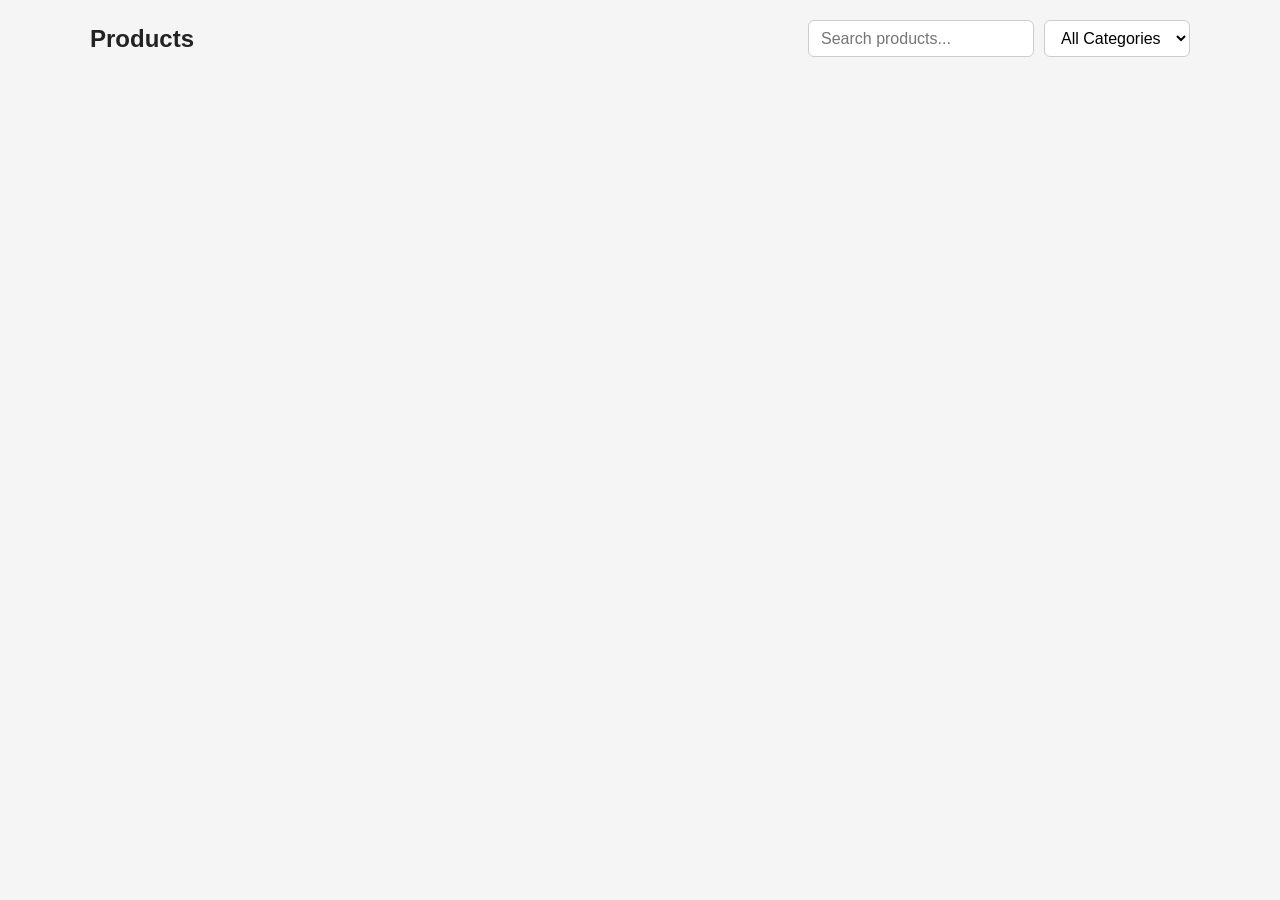
==== index.html @ 871c1195 "Write up HTML & CSS for Products page" ====
<!DOCTYPE html>
<html lang="en">
<head>
    <meta charset="UTF-8">
    <meta name="viewport" content="width=device-width, initial-scale=1.0">
    <title>Mini Marketplace - Products</title>
    <link rel="stylesheet" href="style.css">
</head>
<body>
    <main class="container">
        <section id="products-section" aria-labelledby="products-heading">
            <div class="products-header">
                <h1 id="products-heading">Products</h1>
                <div class="products-controls">
                    <input
                        type="search"
                        id="search-input"
                        placeholder="Search products..."
                        aria-label="Search products"
                    >
                    <select id="category-filter" aria-label="Filter by category">
                        <option value="all">All Categories</option>
                    </select>
                </div>
            </div>

            <p id="products-loading" class="status-message" hidden>Loading products...</p>

            <div id="products-error" class="error-box" hidden>
                <p id="products-error-text">Unable to load products. Please try again.</p>
                <button type="button" id="products-retry-btn">Try Again</button>
            </div>

            <p id="products-empty" class="status-message" hidden>No products match your search.</p>

            <div id="products-grid" class="products-grid"></div>
        </section>
    </main>

    <script src="script.js" defer></script>
</body>
</html>
---- style.css ----
* {
    box-sizing: border-box;
    margin: 0;
    padding: 0;
}

[hidden] {
    display: none !important;
}

body {
    font-family: Arial, sans-serif;
    background-color: #f5f5f5;
    color: #222222;
    line-height: 1.5;
    padding: 20px;
}

.container {
    max-width: 1100px;
    margin: 0 auto;
}

.products-header {
    display: flex;
    justify-content: space-between;
    align-items: center;
    flex-wrap: wrap;
    gap: 12px;
    margin-bottom: 20px;
}

.products-controls {
    display: flex;
    gap: 10px;
    flex-wrap: wrap;
}

input,
select {
    padding: 8px 12px;
    font-size: 16px;
    border: 1px solid #cccccc;
    border-radius: 6px;
    background-color: #ffffff;
}

button {
    padding: 10px 14px;
    font-size: 15px;
    font-weight: bold;
    background-color: #2563eb;
    color: #ffffff;
    border: none;
    border-radius: 6px;
    cursor: pointer;
}

button:hover {
    background-color: #1d4ed8;
}

.status-message {
    text-align: center;
    padding: 20px;
    font-size: 16px;
    color: #555555;
}

.error-box {
    background-color: #fee2e2;
    border: 1px solid #fca5a5;
    color: #991b1b;
    padding: 16px;
    border-radius: 6px;
    text-align: center;
    margin-bottom: 20px;
}

.error-box button {
    margin-top: 10px;
    background-color: #dc2626;
}

.error-box button:hover {
    background-color: #b91c1c;
}

.products-grid {
    display: grid;
    grid-template-columns: repeat(auto-fill, minmax(220px, 1fr));
    gap: 16px;
}

.product-card {
    background-color: #ffffff;
    border: 1px solid #dddddd;
    border-radius: 8px;
    padding: 14px;
    display: flex;
    flex-direction: column;
    justify-content: space-between;
    gap: 10px;
}

.product-card img {
    width: 100%;
    height: 160px;
    object-fit: cover;
    border-radius: 4px;
}

.product-title {
    font-size: 16px;
    font-weight: bold;
}

.product-category {
    font-size: 13px;
    color: #666666;
}

.product-price {
    font-size: 17px;
    font-weight: bold;
    color: #16a34a;
}

@media (max-width: 600px) {
    body {
        padding: 12px;
    }

    .products-controls {
        width: 100%;
    }

    input,
    select {
        width: 100%;
    }
}
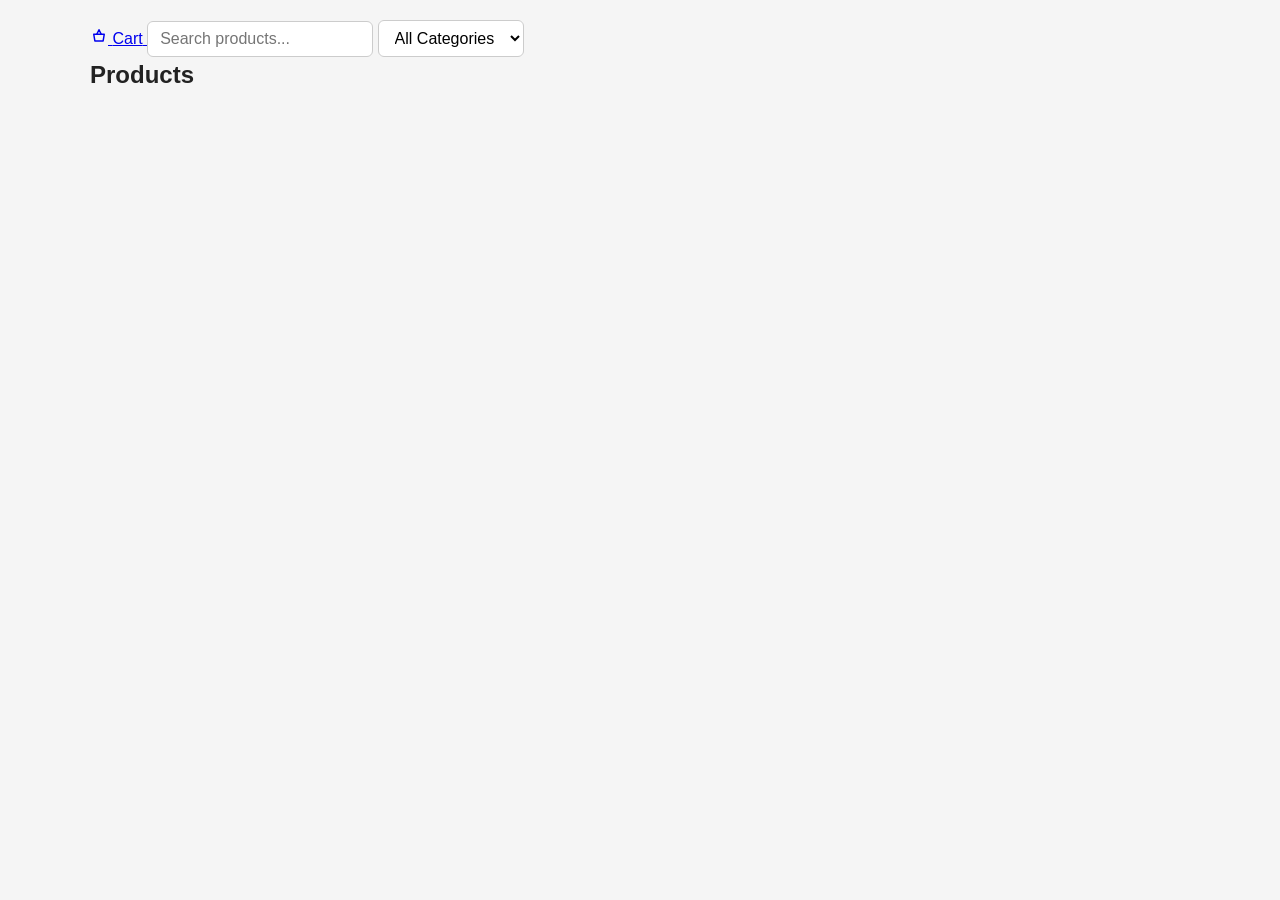
==== commit a8d2dcb2: "feat(products): add HTML structure for products section" ====
--- a/index.html
+++ b/index.html
@@ -1,28 +1,34 @@
 <!DOCTYPE html>
 <html lang="en">
+
 <head>
     <meta charset="UTF-8">
     <meta name="viewport" content="width=device-width, initial-scale=1.0">
     <title>Mini Marketplace - Products</title>
     <link rel="stylesheet" href="style.css">
 </head>
+
 <body>
     <main class="container">
         <section id="products-section" aria-labelledby="products-heading">
-            <div class="products-header">
-                <h1 id="products-heading">Products</h1>
-                <div class="products-controls">
-                    <input
-                        type="search"
-                        id="search-input"
-                        placeholder="Search products..."
-                        aria-label="Search products"
-                    >
-                    <select id="category-filter" aria-label="Filter by category">
-                        <option value="all">All Categories</option>
-                    </select>
-                </div>
-            </div>
+            <header class="top-bar">
+                <a href="cart.html" id="cart-btn" class="cart-btn" aria-label="Go to cart">
+                    <svg width="18" height="18" viewBox="0 0 24 24" fill="none" stroke="currentColor" stroke-width="2"
+                        stroke-linecap="round" stroke-linejoin="round" aria-hidden="true">
+                        <path d="M5 11h14l-1.5 9h-11z" />
+                        <path d="M9 11l3-6 3 6" />
+                    </svg>
+                    <span>Cart</span>
+                </a>
+
+                <input type="search" id="search-input" placeholder="Search products..." aria-label="Search products">
+
+                <select id="category-filter" aria-label="Filter by category">
+                    <option value="all">All Categories</option>
+                </select>
+            </header>
+
+            <h1 id="products-heading" class="products-title">Products</h1>
 
             <p id="products-loading" class="status-message" hidden>Loading products...</p>
 
@@ -37,6 +43,7 @@
         </section>
     </main>
 
-    <script src="script.js" defer></script>
+    <script src="product.js" defer></script>
 </body>
-</html>
+
+</html>
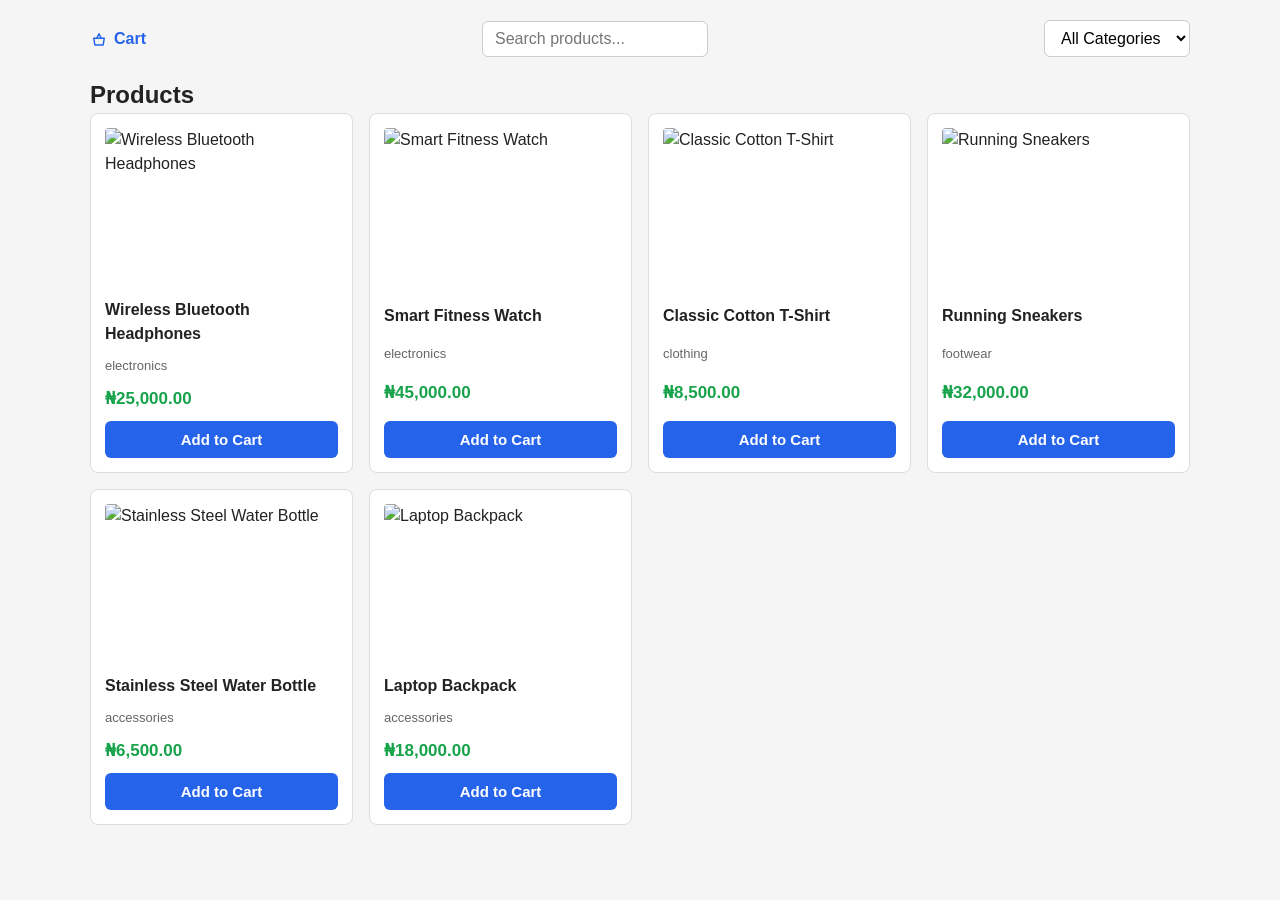
==== commit f9dd69cd: "feat: pass cart state via URL hash between pages" ====
--- a/index.html
+++ b/index.html
@@ -43,6 +43,7 @@
         </section>
     </main>
 
+    <script src="main.js" defer></script>
     <script src="product.js" defer></script>
 </body>
 
--- a/style.css
+++ b/style.css
@@ -1,142 +1,969 @@
-* {
-    box-sizing: border-box;
-    margin: 0;
-    padding: 0;
-}
-
-[hidden] {
-    display: none !important;
-}
-
-body {
-    font-family: Arial, sans-serif;
-    background-color: #f5f5f5;
-    color: #222222;
-    line-height: 1.5;
-    padding: 20px;
-}
-
-.container {
-    max-width: 1100px;
-    margin: 0 auto;
-}
-
-.products-header {
-    display: flex;
-    justify-content: space-between;
-    align-items: center;
-    flex-wrap: wrap;
-    gap: 12px;
-    margin-bottom: 20px;
-}
-
-.products-controls {
-    display: flex;
-    gap: 10px;
-    flex-wrap: wrap;
-}
-
-input,
-select {
-    padding: 8px 12px;
-    font-size: 16px;
-    border: 1px solid #cccccc;
-    border-radius: 6px;
-    background-color: #ffffff;
-}
-
-button {
-    padding: 10px 14px;
-    font-size: 15px;
-    font-weight: bold;
-    background-color: #2563eb;
-    color: #ffffff;
-    border: none;
-    border-radius: 6px;
-    cursor: pointer;
-}
-
-button:hover {
-    background-color: #1d4ed8;
-}
-
-.status-message {
-    text-align: center;
-    padding: 20px;
-    font-size: 16px;
-    color: #555555;
-}
-
-.error-box {
-    background-color: #fee2e2;
-    border: 1px solid #fca5a5;
-    color: #991b1b;
-    padding: 16px;
-    border-radius: 6px;
-    text-align: center;
-    margin-bottom: 20px;
-}
-
-.error-box button {
-    margin-top: 10px;
-    background-color: #dc2626;
-}
-
-.error-box button:hover {
-    background-color: #b91c1c;
-}
-
-.products-grid {
-    display: grid;
-    grid-template-columns: repeat(auto-fill, minmax(220px, 1fr));
-    gap: 16px;
-}
-
-.product-card {
-    background-color: #ffffff;
-    border: 1px solid #dddddd;
-    border-radius: 8px;
-    padding: 14px;
-    display: flex;
-    flex-direction: column;
-    justify-content: space-between;
-    gap: 10px;
-}
-
-.product-card img {
-    width: 100%;
-    height: 160px;
-    object-fit: cover;
-    border-radius: 4px;
-}
-
-.product-title {
-    font-size: 16px;
-    font-weight: bold;
-}
-
-.product-category {
-    font-size: 13px;
-    color: #666666;
-}
-
-.product-price {
-    font-size: 17px;
-    font-weight: bold;
-    color: #16a34a;
-}
-
-@media (max-width: 600px) {
-    body {
-        padding: 12px;
-    }
-
-    .products-controls {
-        width: 100%;
-    }
-
-    input,
-    select {
-        width: 100%;
-    }
-}
+* {
+    box-sizing: border-box;
+    margin: 0;
+    padding: 0;
+}
+
+[hidden] {
+    display: none !important;
+}
+
+body {
+    font-family: Arial, sans-serif;
+    background-color: #f5f5f5;
+    color: #222222;
+    line-height: 1.5;
+    padding: 20px;
+}
+
+.container {
+    max-width: 1100px;
+    margin: 0 auto;
+}
+
+.products-header {
+    display: flex;
+    justify-content: space-between;
+    align-items: center;
+    flex-wrap: wrap;
+    gap: 12px;
+    margin-bottom: 20px;
+}
+
+.products-controls {
+    display: flex;
+    gap: 10px;
+    flex-wrap: wrap;
+}
+
+input,
+select {
+    padding: 8px 12px;
+    font-size: 16px;
+    border: 1px solid #cccccc;
+    border-radius: 6px;
+    background-color: #ffffff;
+}
+
+button {
+    padding: 10px 14px;
+    font-size: 15px;
+    font-weight: bold;
+    background-color: #2563eb;
+    color: #ffffff;
+    border: none;
+    border-radius: 6px;
+    cursor: pointer;
+}
+
+button:hover {
+    background-color: #1d4ed8;
+}
+
+.status-message {
+    text-align: center;
+    padding: 20px;
+    font-size: 16px;
+    color: #555555;
+}
+
+.error-box {
+    background-color: #fee2e2;
+    border: 1px solid #fca5a5;
+    color: #991b1b;
+    padding: 16px;
+    border-radius: 6px;
+    text-align: center;
+    margin-bottom: 20px;
+}
+
+.error-box button {
+    margin-top: 10px;
+    background-color: #dc2626;
+}
+
+.error-box button:hover {
+    background-color: #b91c1c;
+}
+
+.error-actions {
+    display: flex;
+    justify-content: center;
+    align-items: center;
+    gap: 10px;
+    flex-wrap: wrap;
+    margin-top: 10px;
+}
+
+.error-actions .button-link {
+    margin-top: 0;
+}
+
+.error-actions button {
+    margin-top: 0;
+}
+
+.products-grid {
+    display: grid;
+    grid-template-columns: repeat(auto-fill, minmax(220px, 1fr));
+    gap: 16px;
+}
+
+.product-card {
+    background-color: #ffffff;
+    border: 1px solid #dddddd;
+    border-radius: 8px;
+    padding: 14px;
+    display: flex;
+    flex-direction: column;
+    justify-content: space-between;
+    gap: 10px;
+}
+
+.product-card img {
+    width: 100%;
+    height: 160px;
+    object-fit: cover;
+    border-radius: 4px;
+}
+
+.product-title {
+    font-size: 16px;
+    font-weight: bold;
+}
+
+.product-category {
+    font-size: 13px;
+    color: #666666;
+}
+
+.product-price {
+    font-size: 17px;
+    font-weight: bold;
+    color: #16a34a;
+}
+
+/* Navigation & Top Bar */
+.top-bar {
+    display: flex;
+    justify-content: space-between;
+    align-items: center;
+    flex-wrap: wrap;
+    gap: 12px;
+    margin-bottom: 20px;
+}
+
+.cart-btn,
+.nav-link {
+    display: inline-flex;
+    align-items: center;
+    gap: 6px;
+    text-decoration: none;
+    color: #2563eb;
+    font-weight: bold;
+    font-size: 16px;
+}
+
+.cart-btn:hover,
+.nav-link:hover {
+    color: #1d4ed8;
+}
+
+.cart-badge {
+    display: inline-block;
+    background-color: #2563eb;
+    color: #ffffff;
+    font-size: 12px;
+    font-weight: bold;
+    padding: 2px 7px;
+    border-radius: 999px;
+    margin-left: 4px;
+}
+
+.button-link {
+    display: inline-block;
+    padding: 10px 14px;
+    background-color: #2563eb;
+    color: #ffffff;
+    text-decoration: none;
+    border-radius: 6px;
+    font-weight: bold;
+    margin-top: 10px;
+}
+
+.button-link:hover {
+    background-color: #1d4ed8;
+}
+
+.page-badge {
+    display: inline-block;
+    font-size: 13px;
+    font-weight: bold;
+    background-color: #dcfce7;
+    color: #166534;
+    padding: 4px 10px;
+    border-radius: 999px;
+}
+
+/* Order Summary Styles */
+.summary-banner {
+    background-color: #ffffff;
+    border: 1px solid #dddddd;
+    border-radius: 8px;
+    padding: 24px 20px;
+    text-align: center;
+    margin-bottom: 20px;
+}
+
+.success-icon {
+    width: 48px;
+    height: 48px;
+    line-height: 48px;
+    background-color: #16a34a;
+    color: #ffffff;
+    border-radius: 50%;
+    font-size: 24px;
+    font-weight: bold;
+    margin: 0 auto 12px;
+}
+
+.summary-title {
+    font-size: 22px;
+    font-weight: bold;
+    margin-bottom: 6px;
+}
+
+.summary-subtitle {
+    color: #666666;
+    font-size: 15px;
+    margin-bottom: 12px;
+}
+
+.order-id-badge {
+    display: inline-block;
+    background-color: #f3f4f6;
+    color: #374151;
+    padding: 6px 12px;
+    border-radius: 6px;
+    font-size: 14px;
+}
+
+.summary-content {
+    display: flex;
+    flex-direction: column;
+    gap: 20px;
+}
+
+.summary-card {
+    background-color: #ffffff;
+    border: 1px solid #dddddd;
+    border-radius: 8px;
+    padding: 20px;
+}
+
+.section-title {
+    font-size: 18px;
+    font-weight: bold;
+    margin-bottom: 16px;
+    padding-bottom: 8px;
+    border-bottom: 1px solid #eeeeee;
+}
+
+.details-grid {
+    display: grid;
+    grid-template-columns: repeat(auto-fit, minmax(220px, 1fr));
+    gap: 14px;
+}
+
+.detail-item {
+    display: flex;
+    flex-direction: column;
+    gap: 2px;
+}
+
+.detail-item.full-width {
+    grid-column: 1 / -1;
+}
+
+.detail-label {
+    font-size: 12px;
+    color: #666666;
+    text-transform: uppercase;
+    font-weight: bold;
+    letter-spacing: 0.5px;
+}
+
+.detail-value {
+    font-size: 15px;
+    color: #222222;
+    word-break: break-word;
+}
+
+.table-container {
+    overflow-x: auto;
+}
+
+.summary-table {
+    width: 100%;
+    border-collapse: collapse;
+    font-size: 15px;
+}
+
+.summary-table th,
+.summary-table td {
+    padding: 10px 8px;
+    text-align: left;
+    border-bottom: 1px solid #eeeeee;
+}
+
+.summary-table th {
+    font-size: 13px;
+    text-transform: uppercase;
+    color: #666666;
+    background-color: #f9fafb;
+}
+
+.text-right {
+    text-align: right;
+}
+
+.text-center {
+    text-align: center;
+}
+
+.btn-sm {
+    padding: 6px 12px;
+    font-size: 13px;
+    border-radius: 4px;
+}
+
+.total-label {
+    font-weight: bold;
+    font-size: 16px;
+    padding-top: 14px;
+}
+
+.total-value {
+    font-weight: bold;
+    font-size: 18px;
+    color: #16a34a;
+    padding-top: 14px;
+}
+
+.summary-actions {
+    text-align: center;
+    margin-top: 8px;
+}
+
+.continue-btn {
+    padding: 12px 24px;
+    font-size: 16px;
+}
+
+@media (max-width: 600px) {
+    body {
+        padding: 12px;
+    }
+
+    .products-controls {
+        width: 100%;
+    }
+
+    input,
+    select {
+        width: 100%;
+    }
+
+    .summary-card {
+        padding: 14px;
+    }
+
+    .continue-btn {
+        width: 100%;
+    }
+}
+
+/* Checkout form */
+.checkout-container { 
+    max-width: 680px; 
+}
+
+.checkout-card { 
+    background: #fff; 
+    border: 1px solid #ddd; border-radius: 8px; padding: 24px; 
+}
+
+.form-field { 
+    display: flex; 
+    flex-direction: column; 
+    gap: 6px; 
+    margin: 18px 0; 
+}
+
+.form-field label { 
+    font-weight: 700; 
+    font-size: 14px; 
+}
+
+.form-field input, .form-field textarea {
+     width: 100%; 
+     font: inherit; 
+     padding: 11px 12px; 
+     border: 1px solid #ccc; border-radius: 6px; 
+    }
+
+.form-field textarea { 
+    resize: vertical; 
+}
+
+.form-field input:focus, .form-field textarea:focus { 
+    outline: 2px solid #93c5fd; border-color: #2563eb; 
+}
+
+.form-field .invalid-field { 
+    border-color: #dc2626; background: #fffafa; 
+}
+
+.field-error { 
+    min-height: 0; color: #b91c1c; font-size: 13px; 
+}
+
+.checkout-alert { 
+    margin: 14px 0; 
+    padding: 12px; 
+    color: #991b1b; 
+    background: #fee2e2; 
+    border: 1px solid #fca5a5; border-radius: 6px; 
+}
+
+.checkout-total { 
+    display: flex; 
+    justify-content: space-between; padding: 16px 0; 
+    border-top: 1px solid #eee; font-size: 17px; 
+}
+
+.checkout-submit { 
+    width: 100%; 
+}
+
+
+/* Cart Page Styles */
+body.cart-page {
+    background-color: #faf7f2;
+    color: #231f20;
+    padding: 0;
+}
+
+.site-nav {
+    background-color: #fdfbf7;
+    border-bottom: 1px solid #e6dfd5;
+    padding: 14px 24px;
+}
+
+.nav-inner {
+    max-width: 1100px;
+    margin: 0 auto;
+    display: flex;
+    justify-content: space-between;
+    align-items: center;
+}
+
+.brand-link {
+    display: inline-flex;
+    align-items: center;
+    gap: 10px;
+    text-decoration: none;
+    color: #231f20;
+    font-weight: bold;
+    font-size: 18px;
+}
+
+.brand-badge {
+    width: 28px;
+    height: 28px;
+    background-color: #b4533c;
+    color: #ffffff;
+    border-radius: 5px;
+    display: inline-flex;
+    align-items: center;
+    justify-content: center;
+    font-family: Georgia, serif;
+    font-size: 16px;
+}
+
+.nav-actions {
+    display: flex;
+    align-items: center;
+    gap: 16px;
+}
+
+.nav-link {
+    text-decoration: none;
+    color: #5c534a;
+    font-size: 15px;
+}
+
+.nav-link:hover {
+    color: #231f20;
+}
+
+.nav-cart-pill {
+    display: inline-flex;
+    align-items: center;
+    gap: 8px;
+    background-color: #f3ece2;
+    color: #231f20;
+    text-decoration: none;
+    padding: 6px 12px;
+    border-radius: 999px;
+    font-size: 14px;
+    font-weight: bold;
+}
+
+.cart-badge {
+    background-color: #b4533c;
+    color: #ffffff;
+    border-radius: 999px;
+    min-width: 20px;
+    height: 20px;
+    padding: 0 6px;
+    display: inline-flex;
+    align-items: center;
+    justify-content: center;
+    font-size: 12px;
+}
+
+.cart-container {
+    max-width: 960px;
+    margin: 48px auto;
+    padding: 0 20px;
+}
+
+.cart-eyebrow {
+    font-size: 11px;
+    font-weight: bold;
+    letter-spacing: 0.08em;
+    color: #a94a36;
+    margin-bottom: 6px;
+}
+
+.cart-heading {
+    font-family: Georgia, serif;
+    font-size: 40px;
+    font-weight: normal;
+    line-height: 1.15;
+    margin-bottom: 8px;
+}
+
+.cart-subtitle {
+    color: #6b6258;
+    font-size: 15px;
+    margin-bottom: 28px;
+}
+
+.cart-items {
+    display: flex;
+    flex-direction: column;
+    gap: 12px;
+}
+
+.cart-item-card {
+    background-color: #fdfbf7;
+    border: 1px solid #e6dfd5;
+    border-radius: 10px;
+    padding: 16px 20px;
+    display: flex;
+    justify-content: space-between;
+    align-items: center;
+    gap: 16px;
+}
+
+.cart-item-info {
+    display: flex;
+    align-items: center;
+    gap: 14px;
+}
+
+.cart-item-image {
+    width: 56px;
+    height: 56px;
+    object-fit: cover;
+    border-radius: 6px;
+    border: 1px solid #e6dfd5;
+}
+
+.cart-item-title {
+    font-weight: bold;
+    font-size: 15px;
+    margin-bottom: 2px;
+}
+
+.cart-item-unit {
+    color: #7c7267;
+    font-size: 13px;
+}
+
+.cart-item-actions {
+    display: flex;
+    align-items: center;
+    gap: 18px;
+}
+
+.cart-qty-input {
+    width: 64px;
+    padding: 8px 10px;
+    font-size: 14px;
+    border: 1px solid #d8cfc3;
+    border-radius: 6px;
+    background-color: #ffffff;
+}
+
+.cart-line-total {
+    font-weight: bold;
+    font-size: 15px;
+    min-width: 80px;
+    text-align: right;
+}
+
+.cart-remove-btn {
+    background: none;
+    color: #a94a36;
+    padding: 0;
+    font-size: 14px;
+    font-weight: normal;
+    text-decoration: underline;
+}
+
+.cart-remove-btn:hover {
+    background: none;
+    color: #823424;
+}
+
+.cart-summary {
+    max-width: 340px;
+    margin-left: auto;
+    margin-top: 28px;
+    padding-top: 18px;
+    border-top: 1px solid #e6dfd5;
+}
+
+.subtotal-row {
+    display: flex;
+    justify-content: space-between;
+    align-items: center;
+    font-size: 16px;
+    margin-bottom: 18px;
+}
+
+.checkout-btn {
+    display: inline-block;
+    background-color: #b4533c;
+    color: #ffffff;
+    text-decoration: none;
+    padding: 12px 22px;
+    border-radius: 6px;
+    font-size: 14px;
+    font-weight: bold;
+}
+
+.checkout-btn:hover {
+    background-color: #96422f;
+}
+
+.cart-empty {
+    background-color: #fdfbf7;
+    border: 1px solid #e6dfd5;
+    border-radius: 10px;
+    padding: 32px;
+    text-align: center;
+}
+
+.cart-empty p {
+    margin-bottom: 16px;
+    color: #6b6258;
+}
+
+@media (max-width: 600px) {
+    body.cart-page {
+        padding: 0;
+    }
+
+    .cart-item-card {
+        flex-direction: column;
+        align-items: flex-start;
+    }
+
+    .cart-item-actions {
+        width: 100%;
+        justify-content: space-between;
+    }
+
+    .cart-qty-input {
+        width: 64px;
+    }
+
+    .cart-summary {
+        max-width: 100%;
+    }
+}
+
+
+/* Cart Page Styles */
+body.cart-page {
+    background-color: #faf7f2;
+    color: #231f20;
+    padding: 0;
+}
+
+.site-nav {
+    background-color: #fdfbf7;
+    border-bottom: 1px solid #e6dfd5;
+    padding: 14px 24px;
+}
+
+.nav-inner {
+    max-width: 1100px;
+    margin: 0 auto;
+    display: flex;
+    justify-content: space-between;
+    align-items: center;
+}
+
+.brand-link {
+    display: inline-flex;
+    align-items: center;
+    gap: 10px;
+    text-decoration: none;
+    color: #231f20;
+    font-weight: bold;
+    font-size: 18px;
+}
+
+.brand-badge {
+    width: 28px;
+    height: 28px;
+    background-color: #b4533c;
+    color: #ffffff;
+    border-radius: 5px;
+    display: inline-flex;
+    align-items: center;
+    justify-content: center;
+    font-family: Georgia, serif;
+    font-size: 16px;
+}
+
+.nav-actions {
+    display: flex;
+    align-items: center;
+    gap: 16px;
+}
+
+.nav-link {
+    text-decoration: none;
+    color: #5c534a;
+    font-size: 15px;
+}
+
+.nav-link:hover {
+    color: #231f20;
+}
+
+.nav-cart-pill {
+    display: inline-flex;
+    align-items: center;
+    gap: 8px;
+    background-color: #f3ece2;
+    color: #231f20;
+    text-decoration: none;
+    padding: 6px 12px;
+    border-radius: 999px;
+    font-size: 14px;
+    font-weight: bold;
+}
+
+.cart-badge {
+    background-color: #b4533c;
+    color: #ffffff;
+    border-radius: 999px;
+    min-width: 20px;
+    height: 20px;
+    padding: 0 6px;
+    display: inline-flex;
+    align-items: center;
+    justify-content: center;
+    font-size: 12px;
+}
+
+.cart-container {
+    max-width: 960px;
+    margin: 48px auto;
+    padding: 0 20px;
+}
+
+.cart-eyebrow {
+    font-size: 11px;
+    font-weight: bold;
+    letter-spacing: 0.08em;
+    color: #a94a36;
+    margin-bottom: 6px;
+}
+
+.cart-heading {
+    font-family: Georgia, serif;
+    font-size: 40px;
+    font-weight: normal;
+    line-height: 1.15;
+    margin-bottom: 8px;
+}
+
+.cart-subtitle {
+    color: #6b6258;
+    font-size: 15px;
+    margin-bottom: 28px;
+}
+
+.cart-items {
+    display: flex;
+    flex-direction: column;
+    gap: 12px;
+}
+
+.cart-item-card {
+    background-color: #fdfbf7;
+    border: 1px solid #e6dfd5;
+    border-radius: 10px;
+    padding: 16px 20px;
+    display: flex;
+    justify-content: space-between;
+    align-items: center;
+    gap: 16px;
+}
+
+.cart-item-info {
+    display: flex;
+    align-items: center;
+    gap: 14px;
+}
+
+.cart-item-image {
+    width: 56px;
+    height: 56px;
+    object-fit: cover;
+    border-radius: 6px;
+    border: 1px solid #e6dfd5;
+}
+
+.cart-item-title {
+    font-weight: bold;
+    font-size: 15px;
+    margin-bottom: 2px;
+}
+
+.cart-item-unit {
+    color: #7c7267;
+    font-size: 13px;
+}
+
+.cart-item-actions {
+    display: flex;
+    align-items: center;
+    gap: 18px;
+}
+
+.cart-qty-input {
+    width: 64px;
+    padding: 8px 10px;
+    font-size: 14px;
+    border: 1px solid #d8cfc3;
+    border-radius: 6px;
+    background-color: #ffffff;
+}
+
+.cart-line-total {
+    font-weight: bold;
+    font-size: 15px;
+    min-width: 80px;
+    text-align: right;
+}
+
+.cart-remove-btn {
+    background: none;
+    color: #a94a36;
+    padding: 0;
+    font-size: 14px;
+    font-weight: normal;
+    text-decoration: underline;
+}
+
+.cart-remove-btn:hover {
+    background: none;
+    color: #823424;
+}
+
+.cart-summary {
+    max-width: 340px;
+    margin-left: auto;
+    margin-top: 28px;
+    padding-top: 18px;
+    border-top: 1px solid #e6dfd5;
+}
+
+.subtotal-row {
+    display: flex;
+    justify-content: space-between;
+    align-items: center;
+    font-size: 16px;
+    margin-bottom: 18px;
+}
+
+.checkout-btn {
+    display: inline-block;
+    background-color: #b4533c;
+    color: #ffffff;
+    text-decoration: none;
+    padding: 12px 22px;
+    border-radius: 6px;
+    font-size: 14px;
+    font-weight: bold;
+}
+
+.checkout-btn:hover {
+    background-color: #96422f;
+}
+
+.cart-empty {
+    background-color: #fdfbf7;
+    border: 1px solid #e6dfd5;
+    border-radius: 10px;
+    padding: 32px;
+    text-align: center;
+}
+
+.cart-empty p {
+    margin-bottom: 16px;
+    color: #6b6258;
+}
+
+@media (max-width: 600px) {
+    body.cart-page {
+        padding: 0;
+    }
+
+    .cart-item-card {
+        flex-direction: column;
+        align-items: flex-start;
+    }
+
+    .cart-item-actions {
+        width: 100%;
+        justify-content: space-between;
+    }
+
+    .cart-qty-input {
+        width: 64px;
+    }
+
+    .cart-summary {
+        max-width: 100%;
+    }
+}
